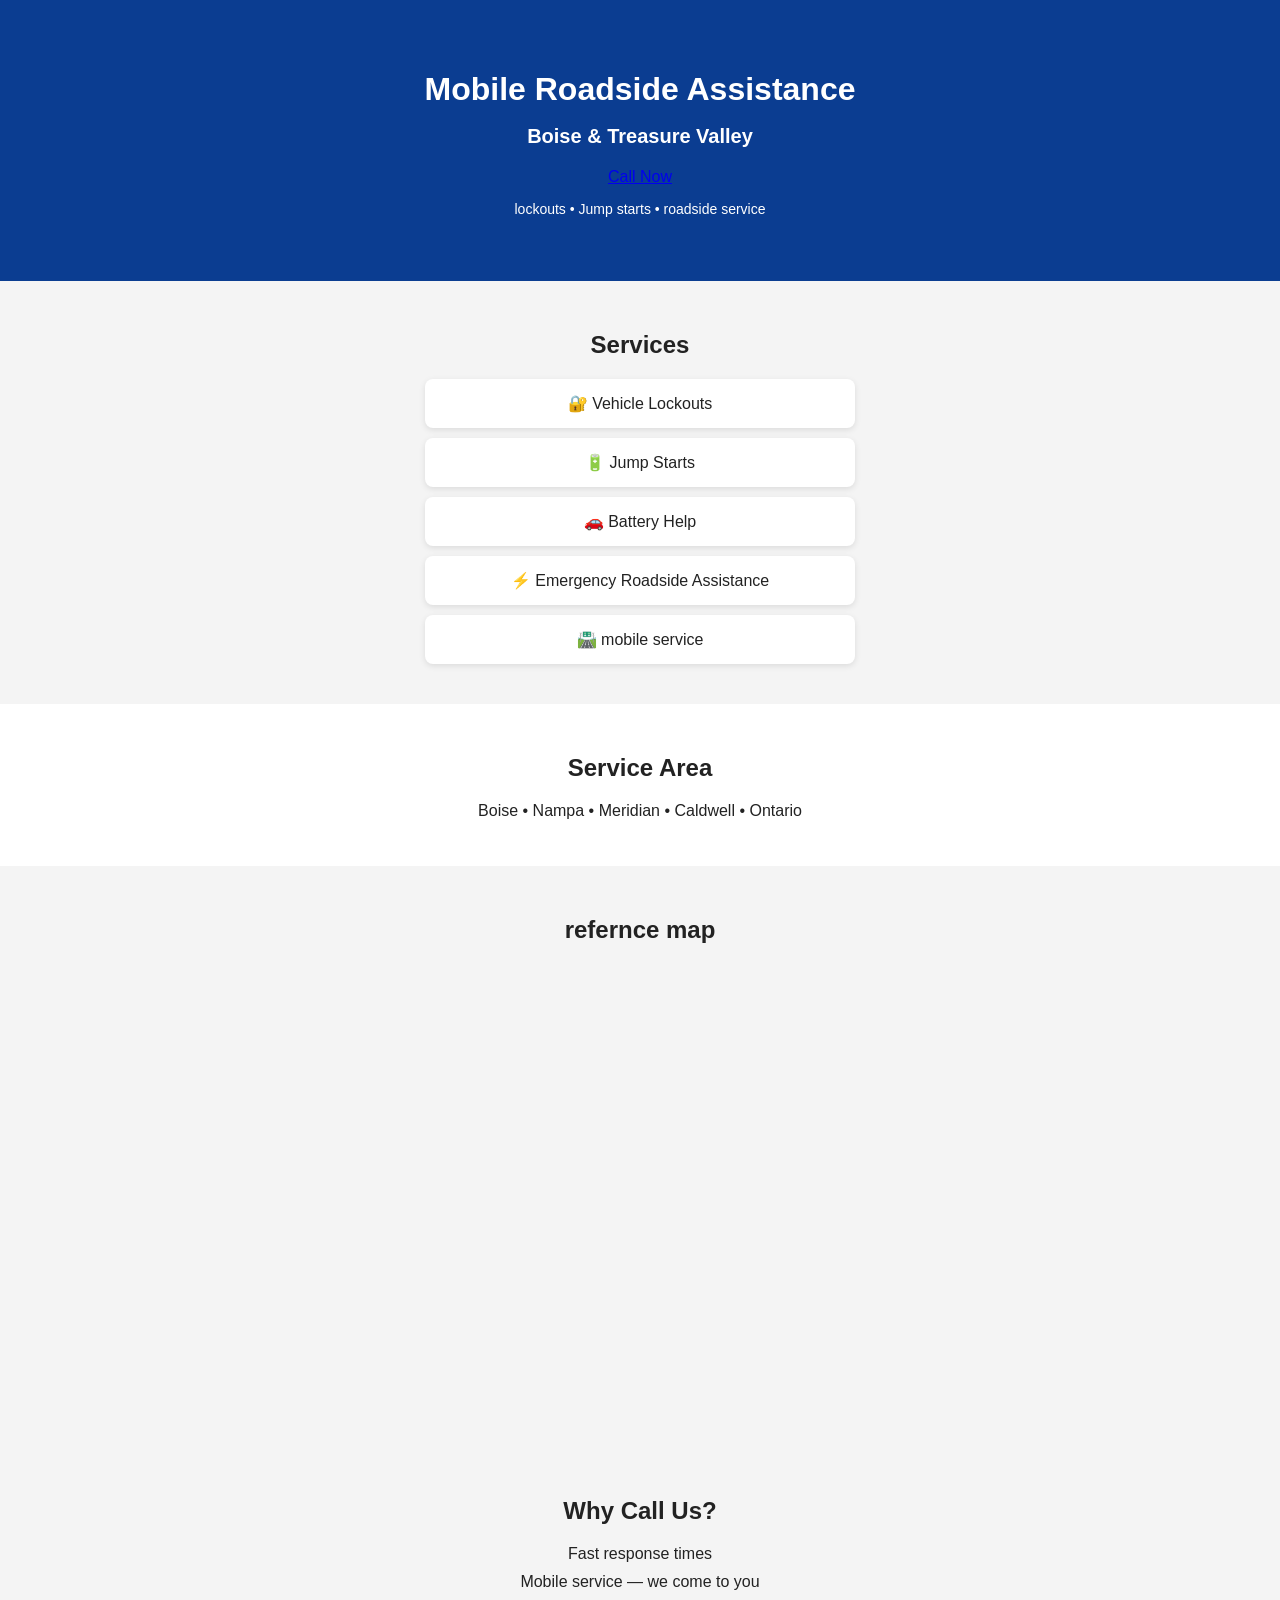
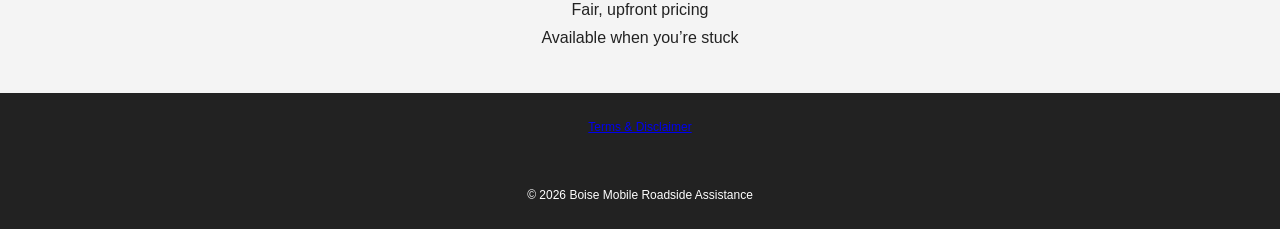
==== index.html @ 3e5ce663 "Update index.html" ====
<!DOCTYPE html>
<html lang="en">
<head> 
<!-- Google tag (gtag.js) -->
<script async src="https://www.googletagmanager.com/gtag/js?id=G-WT2CQEDQBN"></script>
<script>
  window.dataLayer = window.dataLayer || [];
  function gtag(){dataLayer.push(arguments);}
  gtag('js', new Date());

  gtag('config', 'G-WT2CQEDQBN');
</script>
  <meta charset="UTF-8" />
  <meta name="viewport" content="width=device-width, initial-scale=1.0"/>
  <title>Boise Mobile Roadside Assistance | Lockouts & Jump Starts</title>
  <link rel="stylesheet" href="style.css">
</head>

<body>

  <!-- HERO SECTION -->
  <header class="hero">
    <h1> Mobile Roadside Assistance</h1>
    <h2>Boise & Treasure Valley</h2>

   <a href="tel:208-000-0000"
   onclick="gtag('event', 'call_click', {
     event_category: 'engagement',
     event_label: 'homepage_call_button'
   });">
  Call Now
</a>

    <p class="subtext">
      lockouts • Jump starts • roadside service 
    </p>
  </header>

  <!-- SERVICES -->
  <section class="services">
    <h2>Services</h2>

    <div class="card">🔐 Vehicle Lockouts</div>
    <div class="card">🔋 Jump Starts</div>
    <div class="card">🚗 Battery Help</div>
    <div class="card">⚡ Emergency Roadside Assistance</div>
   <div class="card">🛣️ mobile service</div> 
  </section>

  <!-- SERVICE AREA -->
  <section class="area">
    <h2>Service Area</h2>
    <p>Boise • Nampa • Meridian • Caldwell • Ontario</p>
  </section>
<!-- MAP -->
 <section class="map">
  <h2>refernce map</h2>

  <iframe 
    src="https://www.google.com/maps/embed?pb=!1m14!1m12!1m3!1d155366.0744751762!2d-116.45830848329545!3d43.64997539560933!2m3!1f0!2f0!3f0!3m2!1i1024!2i768!4f13.1!5e0!3m2!1sen!2sus!4v1778732696435!5m2!1sen!2sus" 
    width="600" 
    height="450" 
    style="border:0;" 
    allowfullscreen="" 
    loading="lazy" 
    referrerpolicy="no-referrer-when-downgrade">
  
   </iframe>

</section>

  <!-- TRUST -->
  <section class="trust">
    <h2>Why Call Us?</h2>
    <ul>
      <li>Fast response times</li>
      <li>Mobile service — we come to you</li>
      <li>Fair, upfront pricing</li>
      <li>Available when you’re stuck</li>
    </ul>
  </section>
<footer>
  <p>
    <a href="terms.html">Terms & Disclaimer</a>
  </p>
</footer>
  <!-- FOOTER -->
  <footer>
    <p>© 2026 Boise Mobile Roadside Assistance</p>
  </footer>
<!--Start of Tawk.to Script-->
<script type="text/javascript">
var Tawk_API=Tawk_API||{}, Tawk_LoadStart=new Date();
(function(){
var s1=document.createElement("script"),s0=document.getElementsByTagName("script")[0];
s1.async=true;
s1.src='https://embed.tawk.to/6a0578101358261c34fe7993/1joilq0f8';
s1.charset='UTF-8';
s1.setAttribute('crossorigin','*');
s0.parentNode.insertBefore(s1,s0);
})();
</script>
<!--End of Tawk.to Script-->
</body>
</html>
---- style.css ----
body {
  margin: 0;
  font-family: Arial, sans-serif;
  background: #f4f4f4;
  color: #222;
}

/* HERO */
.hero {
  background: #0b3d91;
  color: white;
  text-align: center;
  padding: 50px 20px;
}

.hero h1 {
  font-size: 32px;
  margin-bottom: 10px;
}

.hero h2 {
  font-size: 20px;
  margin-bottom: 20px;
}

.call-button {
  display: inline-block;
  background: #ffcc00;
  color: #000;
  padding: 15px 25px;
  font-size: 20px;
  font-weight: bold;
  text-decoration: none;
  border-radius: 8px;
}

.subtext {
  margin-top: 15px;
  font-size: 14px;
}

/* SECTIONS */
section {
  padding: 30px 20px;
  text-align: center;
}

.services .card {
  background: white;
  margin: 10px auto;
  padding: 15px;
  width: 80%;
  max-width: 400px;
  border-radius: 8px;
  box-shadow: 0 2px 6px rgba(0,0,0,0.1);
}

/* AREA */
.area {
  background: #fff;
}

/* TRUST */
.trust ul {
  list-style: none;
  padding: 0;
}

.trust li {
  margin: 10px 0;
}

/* FOOTER */
footer {
  background: #222;
  color: white;
  text-align: center;
  padding: 15px;
  font-size: 12px;
}
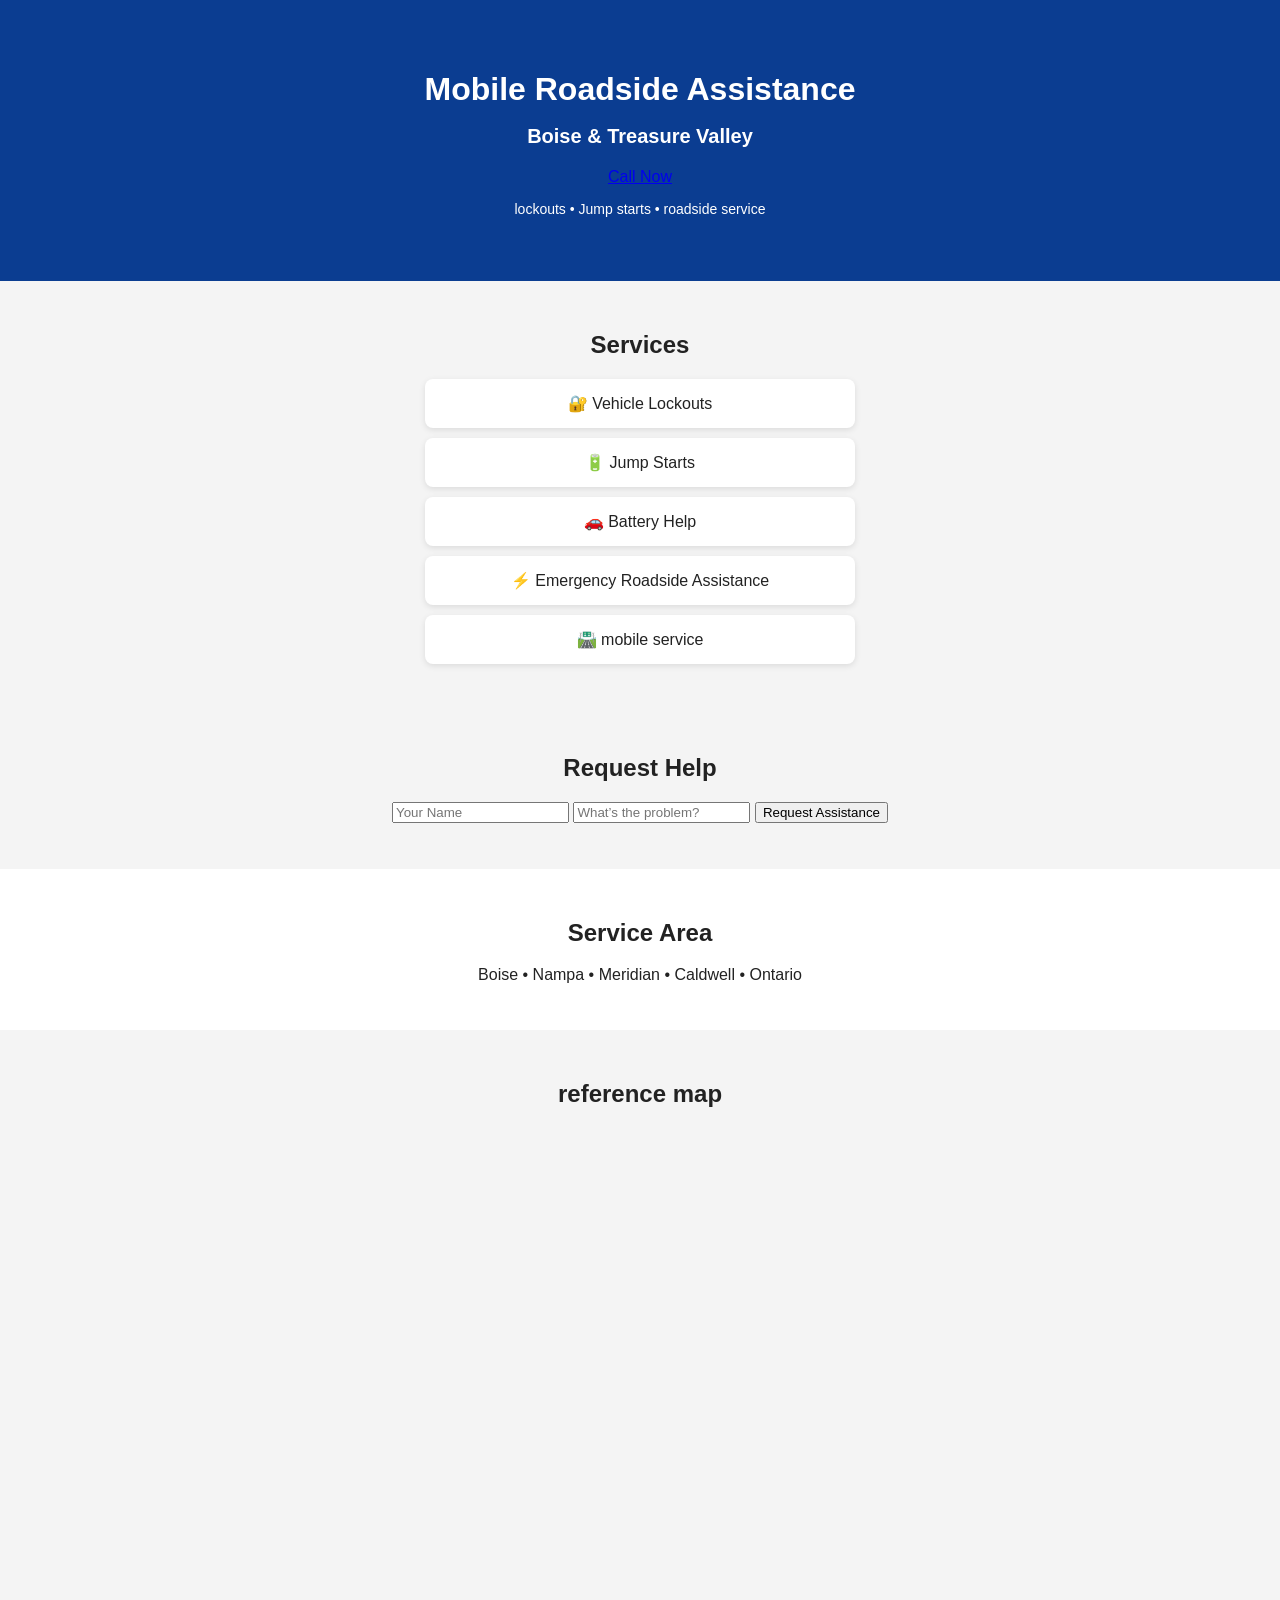
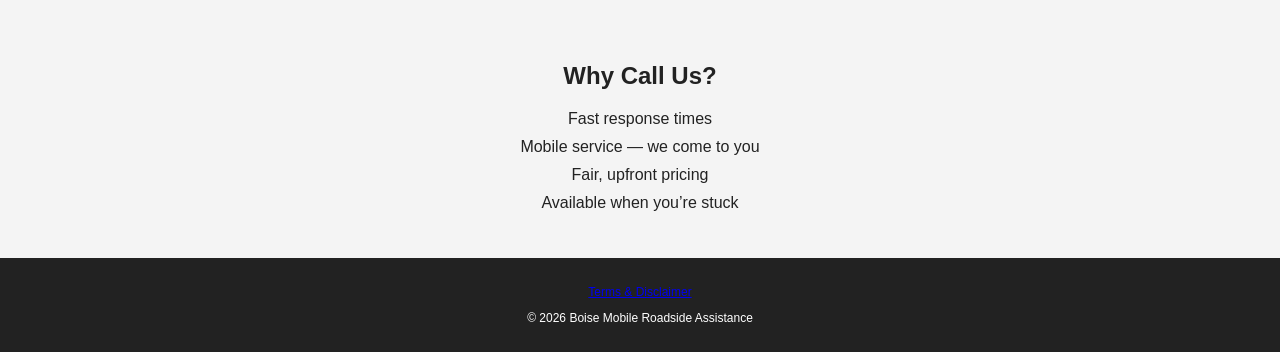
==== commit d11a8203: "Update index.html" ====
--- a/index.html
+++ b/index.html
@@ -10,6 +10,7 @@
 
   gtag('config', 'G-WT2CQEDQBN');
 </script>
+
   <meta charset="UTF-8" />
   <meta name="viewport" content="width=device-width, initial-scale=1.0"/>
   <title>Boise Mobile Roadside Assistance | Lockouts & Jump Starts</title>
@@ -23,13 +24,13 @@
     <h1> Mobile Roadside Assistance</h1>
     <h2>Boise & Treasure Valley</h2>
 
-   <a href="tel:208-000-0000"
-   onclick="gtag('event', 'call_click', {
-     event_category: 'engagement',
-     event_label: 'homepage_call_button'
-   });">
-  Call Now
-</a>
+    <a href="tel:208-000-0000"
+      onclick="gtag('event', 'call_click', {
+        event_category: 'engagement',
+        event_label: 'homepage_call_button'
+      });">
+      Call Now
+    </a>
 
     <p class="subtext">
       lockouts • Jump starts • roadside service 
@@ -44,7 +45,19 @@
     <div class="card">🔋 Jump Starts</div>
     <div class="card">🚗 Battery Help</div>
     <div class="card">⚡ Emergency Roadside Assistance</div>
-   <div class="card">🛣️ mobile service</div> 
+    <div class="card">🛣️ mobile service</div> 
+  </section>
+
+  <!-- 🟢 NEW REQUEST FORM (ADDED SAFELY) -->
+  <section class="request">
+    <h2>Request Help</h2>
+
+    <input id="name" placeholder="Your Name">
+    <input id="issue" placeholder="What’s the problem?">
+
+    <button onclick="sendRequest()">Request Assistance</button>
+
+    <p id="status"></p>
   </section>
 
   <!-- SERVICE AREA -->
@@ -52,22 +65,22 @@
     <h2>Service Area</h2>
     <p>Boise • Nampa • Meridian • Caldwell • Ontario</p>
   </section>
-<!-- MAP -->
- <section class="map">
-  <h2>refernce map</h2>
 
-  <iframe 
-    src="https://www.google.com/maps/embed?pb=!1m14!1m12!1m3!1d155366.0744751762!2d-116.45830848329545!3d43.64997539560933!2m3!1f0!2f0!3f0!3m2!1i1024!2i768!4f13.1!5e0!3m2!1sen!2sus!4v1778732696435!5m2!1sen!2sus" 
-    width="600" 
-    height="450" 
-    style="border:0;" 
-    allowfullscreen="" 
-    loading="lazy" 
-    referrerpolicy="no-referrer-when-downgrade">
-  
-   </iframe>
+  <!-- MAP -->
+  <section class="map">
+    <h2>reference map</h2>
 
-</section>
+    <iframe 
+      src="https://www.google.com/maps/embed?pb=!1m14!1m12!1m3!1d155366.0744751762!2d-116.45830848329545!3d43.64997539560933!2m3!1f0!2f0!3f0!2m3!1i1024!2i768!4f13.1!5e0!3m2!1sen!2sus!4v1778732696435!5m2!1sen!2sus" 
+      width="600" 
+      height="450" 
+      style="border:0;" 
+      allowfullscreen="" 
+      loading="lazy" 
+      referrerpolicy="no-referrer-when-downgrade">
+    </iframe>
+
+  </section>
 
   <!-- TRUST -->
   <section class="trust">
@@ -79,28 +92,30 @@
       <li>Available when you’re stuck</li>
     </ul>
   </section>
-<footer>
-  <p>
-    <a href="terms.html">Terms & Disclaimer</a>
-  </p>
-</footer>
-  <!-- FOOTER -->
+
+  <!-- FOOTER LINKS -->
   <footer>
+    <p>
+      <a href="terms.html">Terms & Disclaimer</a>
+    </p>
     <p>© 2026 Boise Mobile Roadside Assistance</p>
   </footer>
-<!--Start of Tawk.to Script-->
-<script type="text/javascript">
-var Tawk_API=Tawk_API||{}, Tawk_LoadStart=new Date();
-(function(){
-var s1=document.createElement("script"),s0=document.getElementsByTagName("script")[0];
-s1.async=true;
-s1.src='https://embed.tawk.to/6a0578101358261c34fe7993/1joilq0f8';
-s1.charset='UTF-8';
-s1.setAttribute('crossorigin','*');
-s0.parentNode.insertBefore(s1,s0);
-})();
-</script>
-<!--End of Tawk.to Script-->
+
+  <!-- TAWK CHAT -->
+  <script type="text/javascript">
+    var Tawk_API=Tawk_API||{}, Tawk_LoadStart=new Date();
+    (function(){
+      var s1=document.createElement("script"),s0=document.getElementsByTagName("script")[0];
+      s1.async=true;
+      s1.src='https://embed.tawk.to/6a0578101358261c34fe7993/1joilq0f8';
+      s1.charset='UTF-8';
+      s1.setAttribute('crossorigin','*');
+      s0.parentNode.insertBefore(s1,s0);
+    })();
+  </script>
+
+  <!-- BACKEND SCRIPT -->
+  <script src="script.js"></script>
+
 </body>
 </html>
-
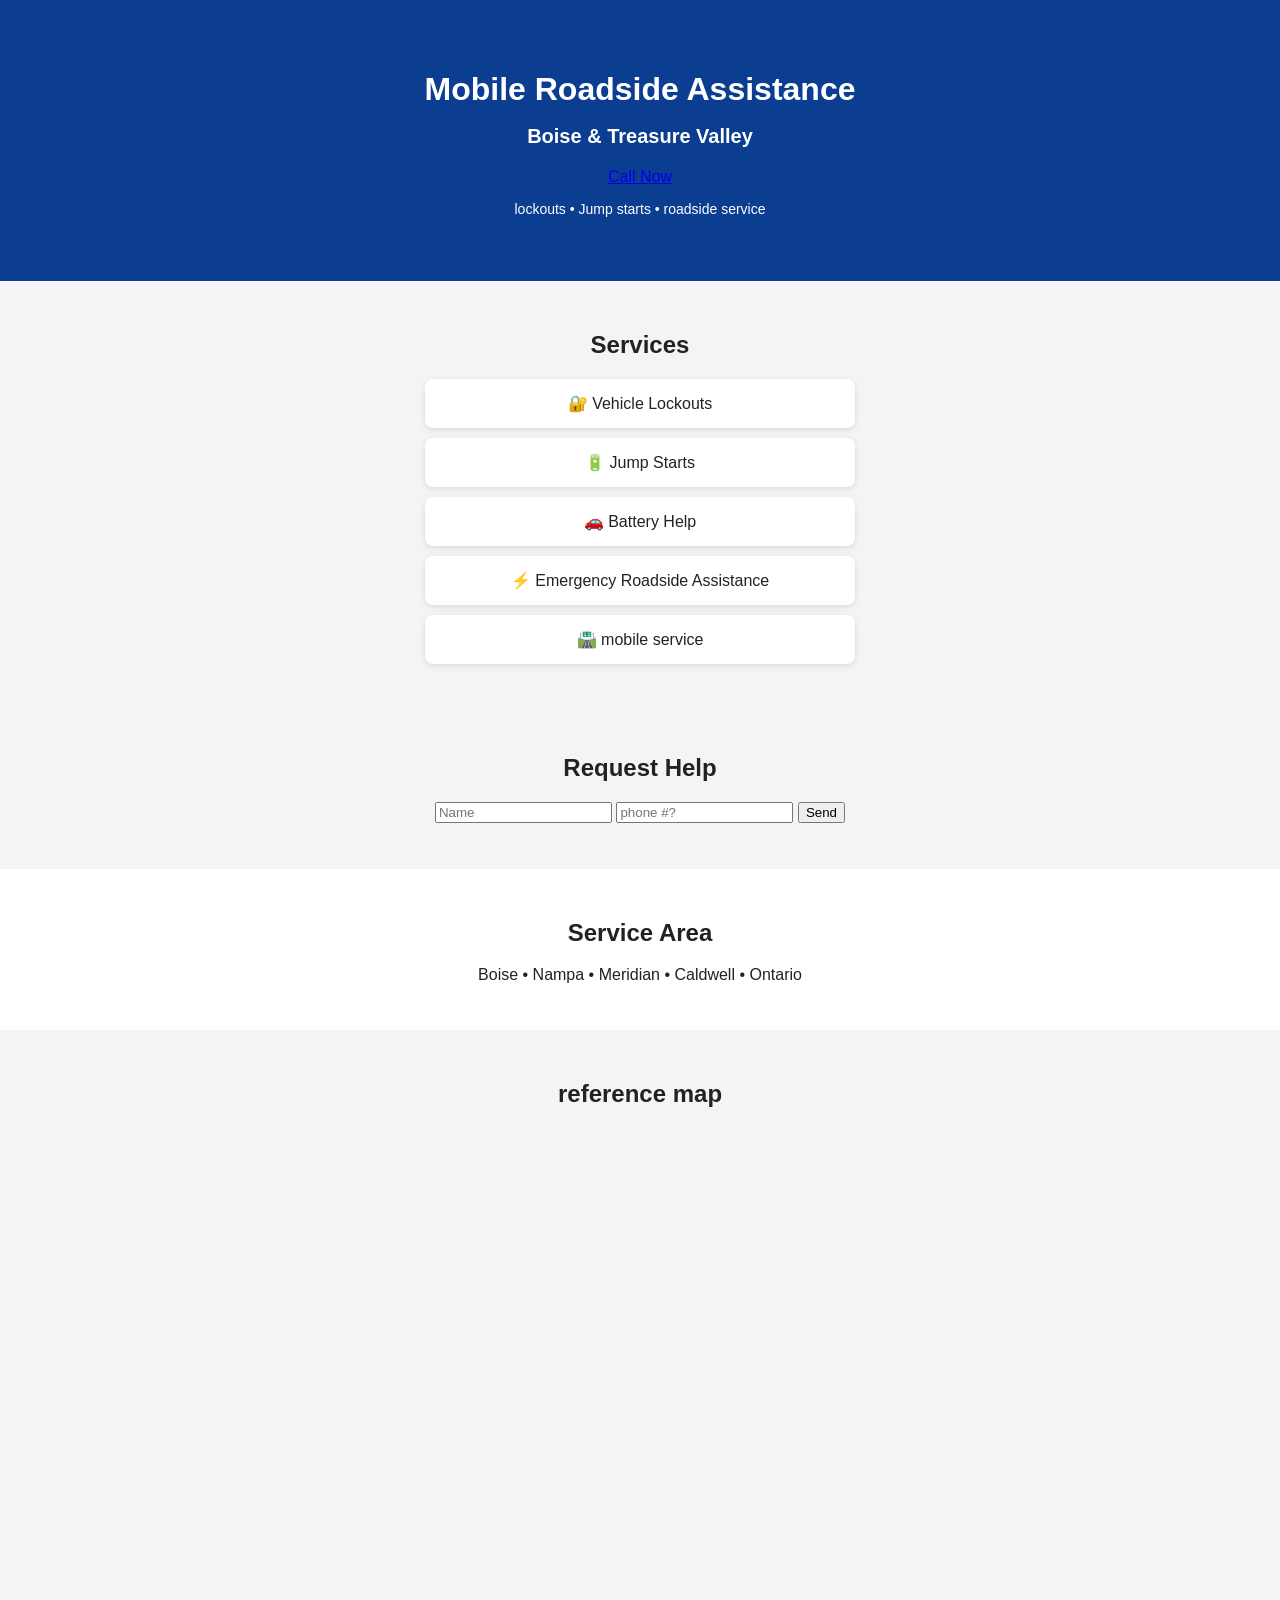
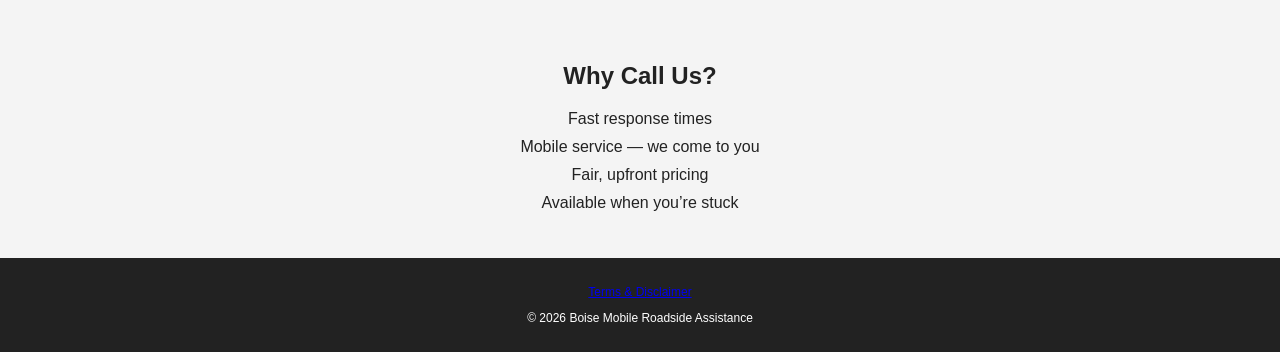
==== commit 9ac98354: "Update index.html" ====
--- a/index.html
+++ b/index.html
@@ -52,10 +52,10 @@
   <section class="request">
     <h2>Request Help</h2>
 
-    <input id="name" placeholder="Your Name">
-    <input id="issue" placeholder="What’s the problem?">
+    <input id="name" placeholder="Name">
+    <input id="issue" placeholder="phone #?">
 
-    <button onclick="sendRequest()">Request Assistance</button>
+    <button onclick="sendRequest()">Send</button>
 
     <p id="status"></p>
   </section>
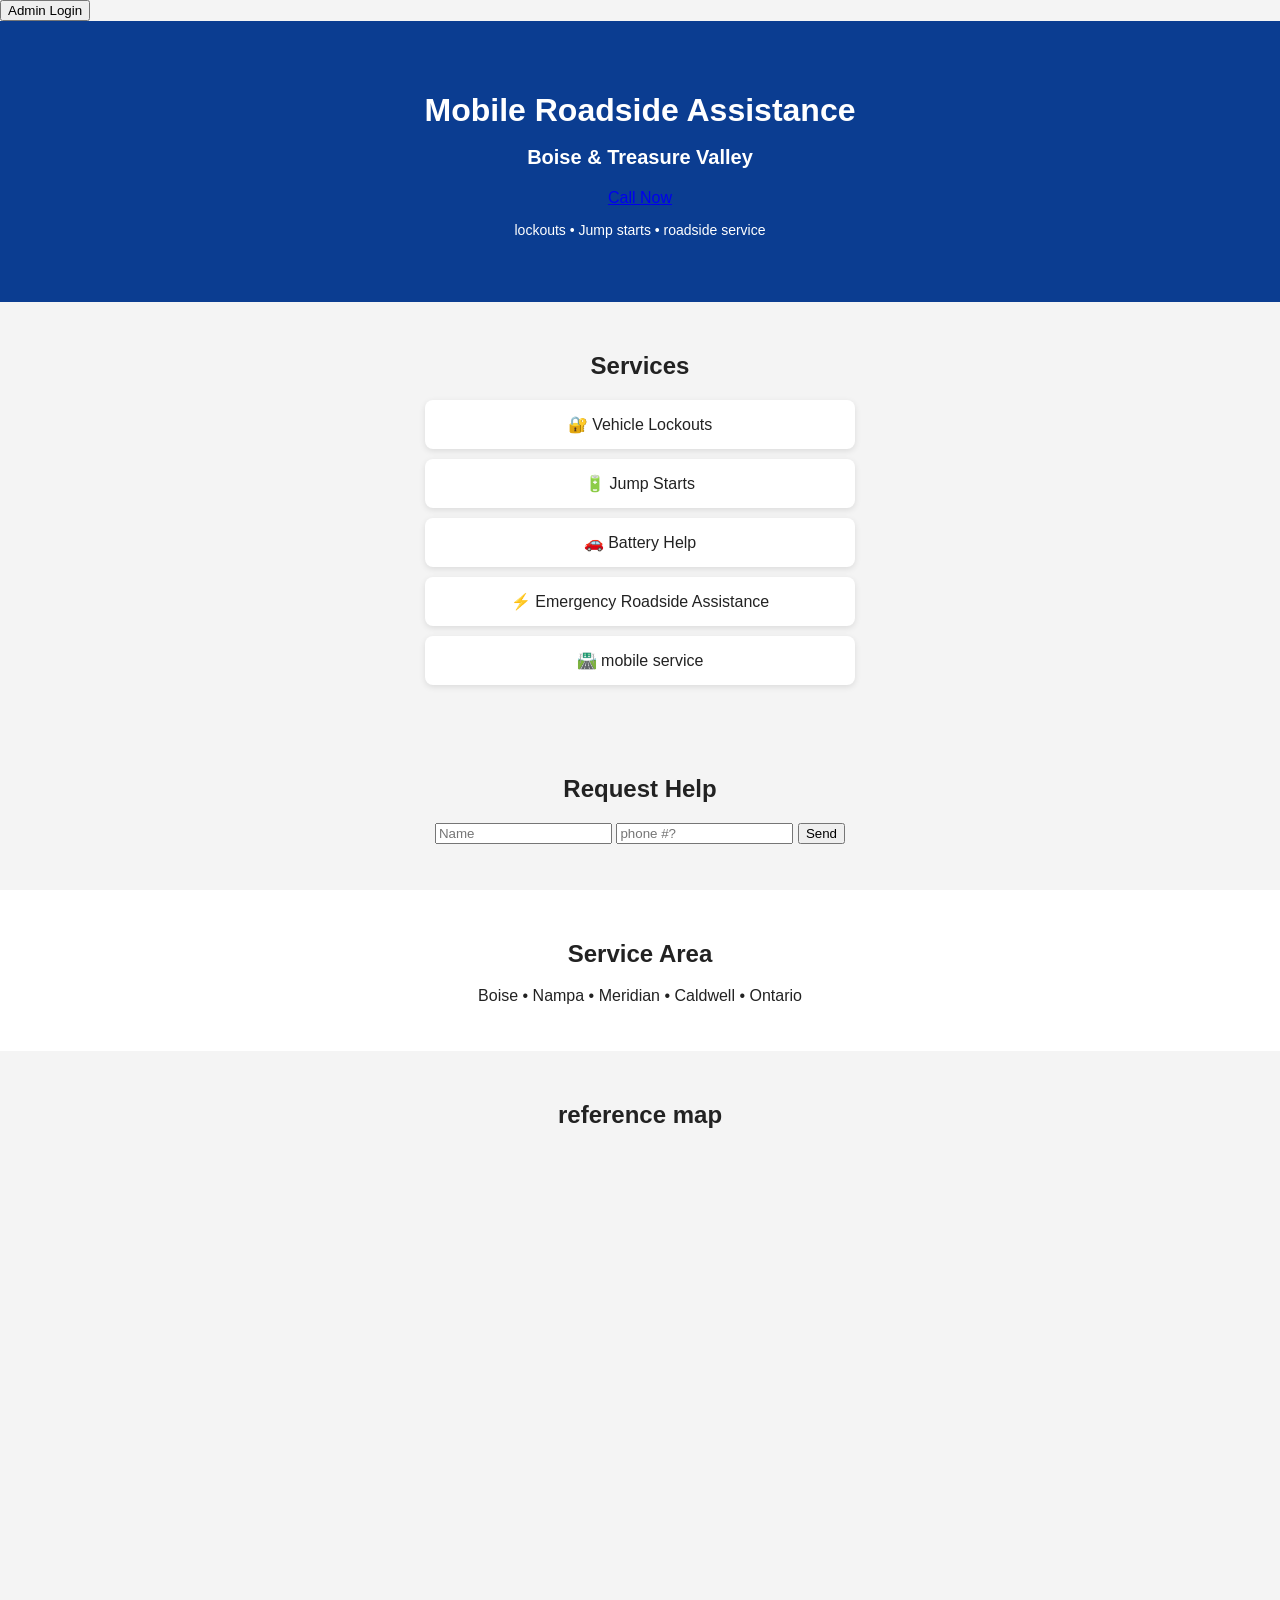
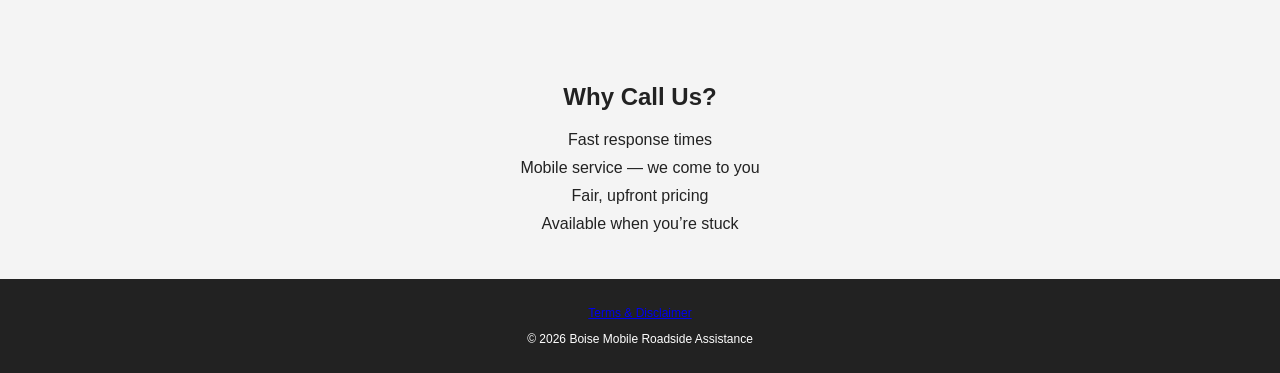
==== commit 6b4aef98: "Update index.html" ====
--- a/index.html
+++ b/index.html
@@ -10,7 +10,9 @@
 
   gtag('config', 'G-WT2CQEDQBN');
 </script>
-
+                                                                                                             <a href="https://roadside-server.onrender.com/login">
+  <button>Admin Login</button>
+</a>
   <meta charset="UTF-8" />
   <meta name="viewport" content="width=device-width, initial-scale=1.0"/>
   <title>Boise Mobile Roadside Assistance | Lockouts & Jump Starts</title>
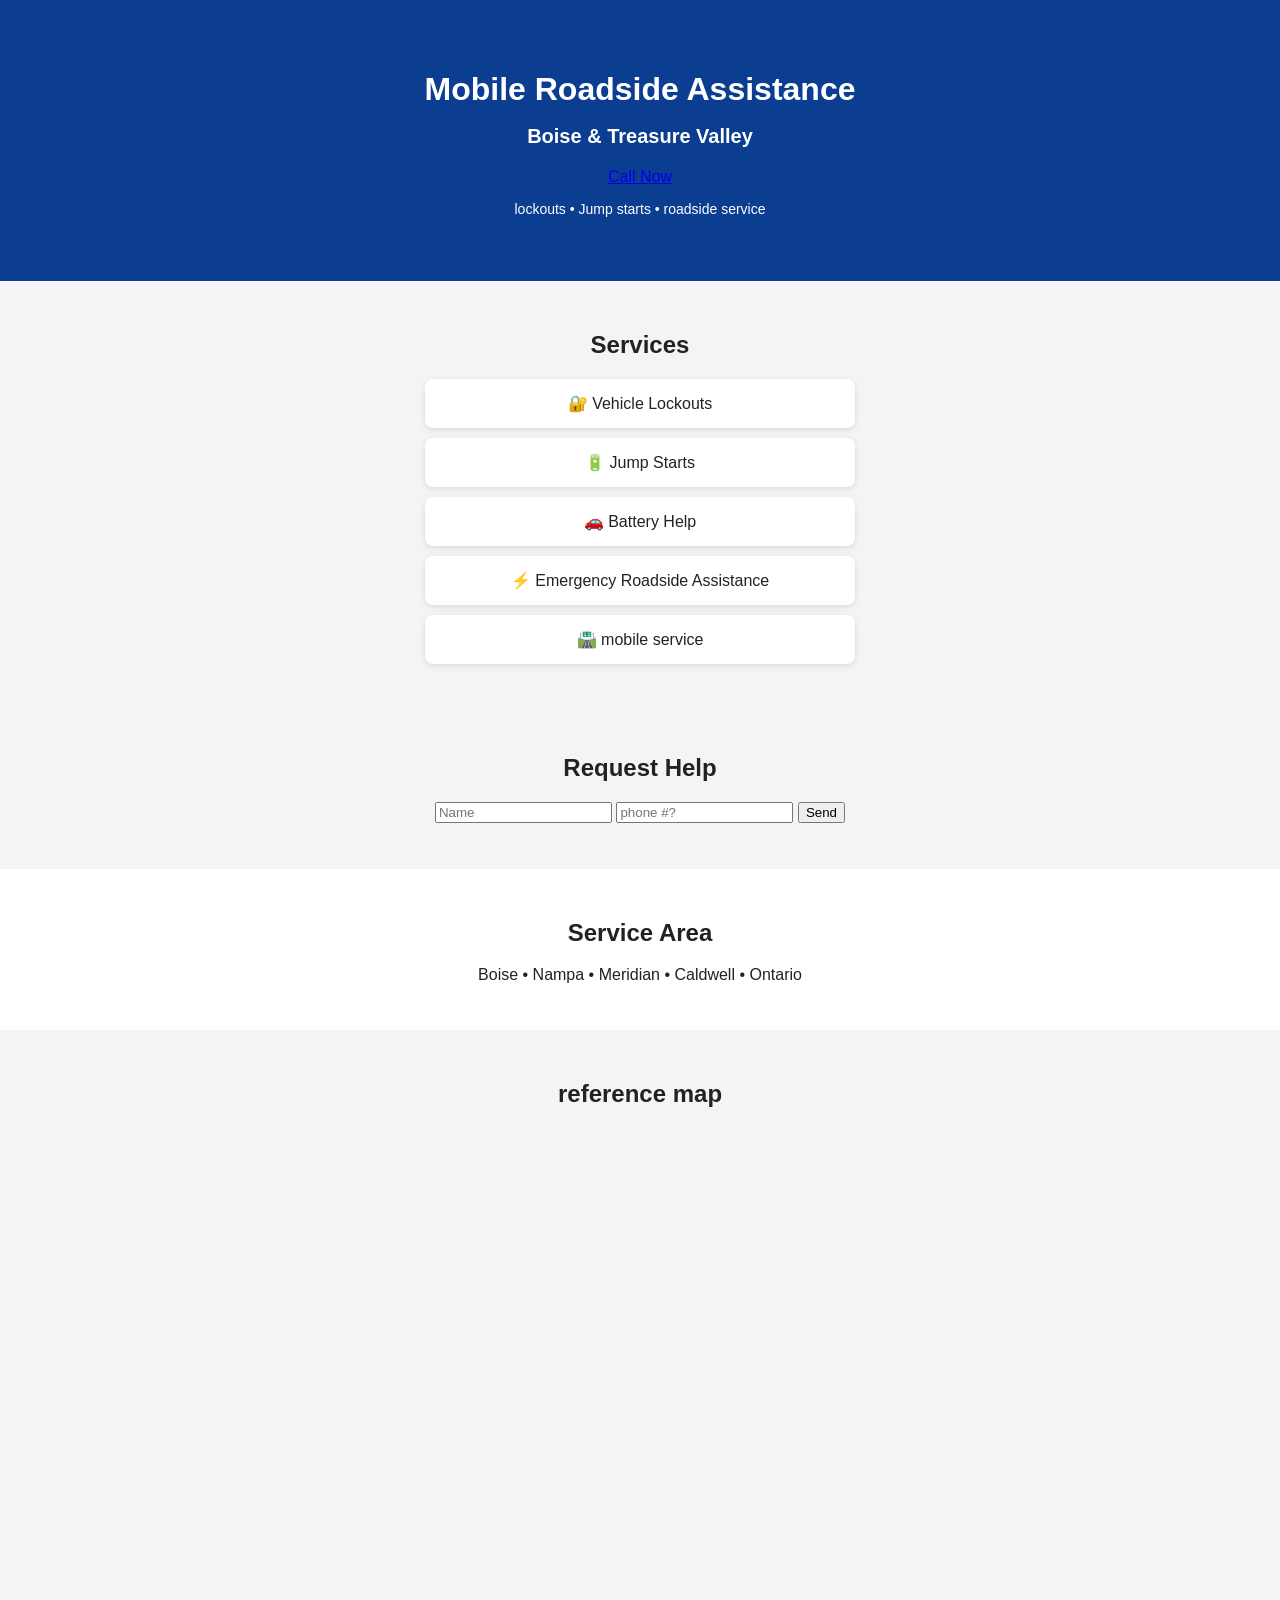
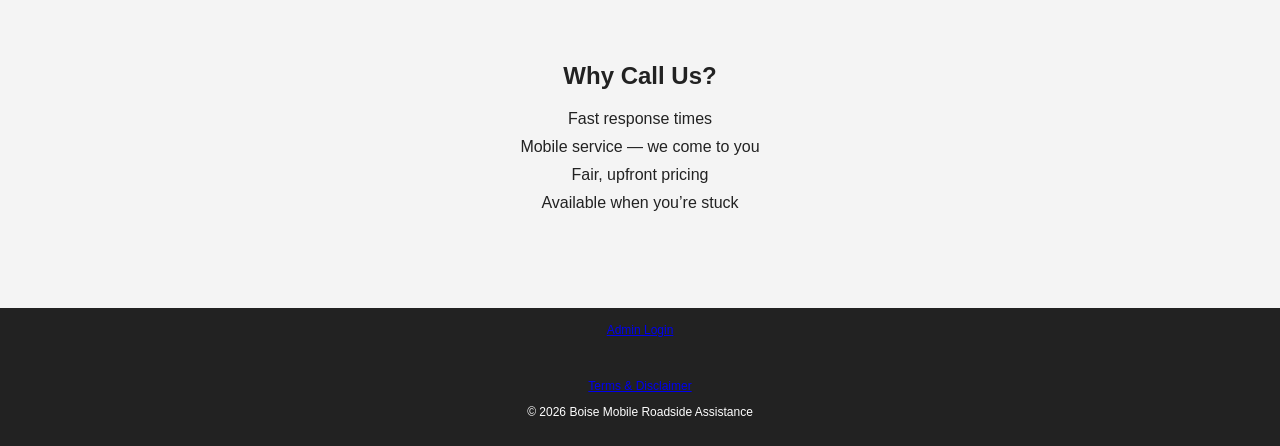
==== commit f91221cd: "Update index.html" ====
--- a/index.html
+++ b/index.html
@@ -10,10 +10,7 @@
 
   gtag('config', 'G-WT2CQEDQBN');
 </script>
-                                                                                                             <a href="https://roadside-server.onrender.com/login">
-  <button>Admin Login</button>
-</a>
-  <meta charset="UTF-8" />
+ <meta charset="UTF-8" />
   <meta name="viewport" content="width=device-width, initial-scale=1.0"/>
   <title>Boise Mobile Roadside Assistance | Lockouts & Jump Starts</title>
   <link rel="stylesheet" href="style.css">
@@ -94,7 +91,11 @@
       <li>Available when you’re stuck</li>
     </ul>
   </section>
-
+<footer style="margin-top:50px; text-align:center;">
+  <a href="https://roadside-server.onrender.com/login">
+    Admin Login
+  </a>
+</footer>
   <!-- FOOTER LINKS -->
   <footer>
     <p>
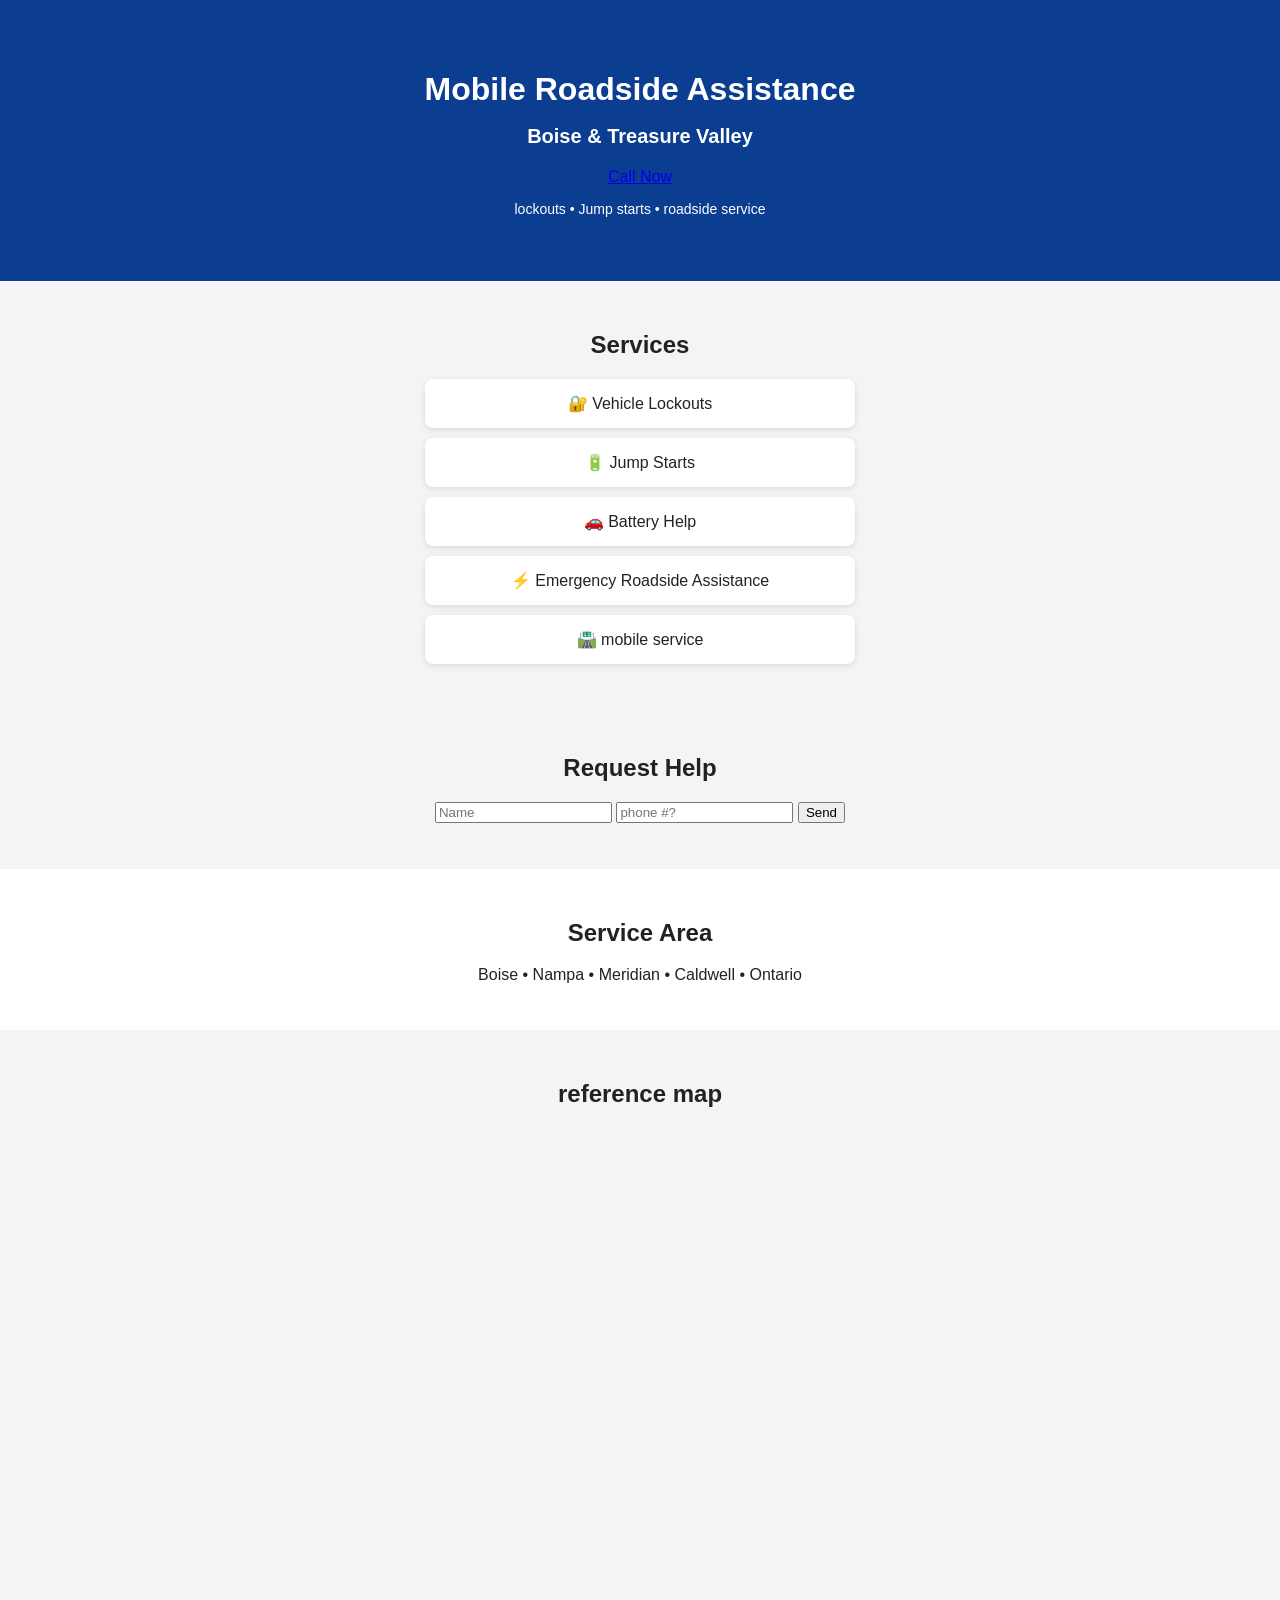
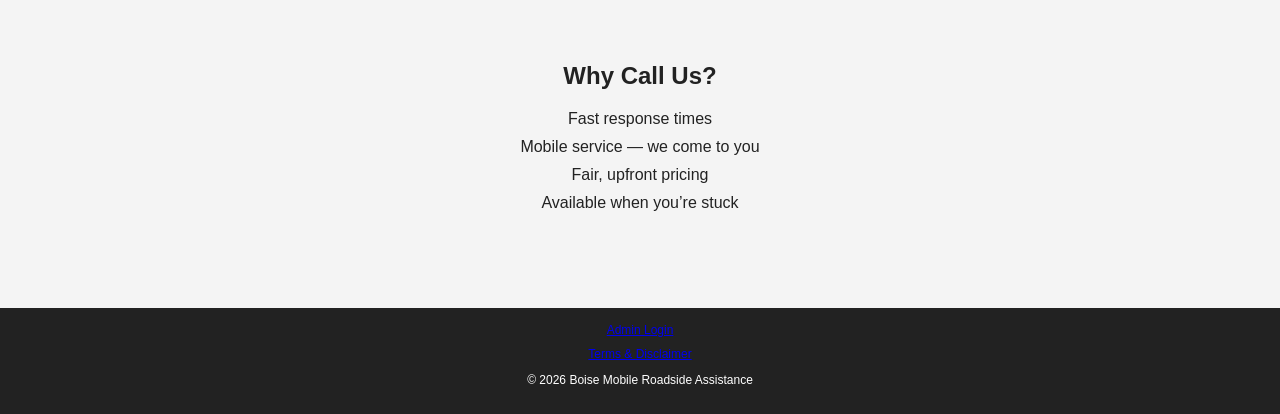
==== commit a1267432: "Update index.html" ====
--- a/index.html
+++ b/index.html
@@ -91,18 +91,20 @@
       <li>Available when you’re stuck</li>
     </ul>
   </section>
-<footer style="margin-top:50px; text-align:center;">
-  <a href="https://roadside-server.onrender.com/login">
+
+  <!-- FOOTER LINKS -->
+  <footer style="text-align:center; margin-top:50px;">
+  
+  <a href="https://roadside-server.onrender.com/login"
+     style="display:block; margin-bottom:10px;">
     Admin Login
   </a>
+
+  <a href="terms.html">Terms & Disclaimer</a>
+
+  <p>© 2026 Boise Mobile Roadside Assistance</p>
+
 </footer>
-  <!-- FOOTER LINKS -->
-  <footer>
-    <p>
-      <a href="terms.html">Terms & Disclaimer</a>
-    </p>
-    <p>© 2026 Boise Mobile Roadside Assistance</p>
-  </footer>
 
   <!-- TAWK CHAT -->
   <script type="text/javascript">
